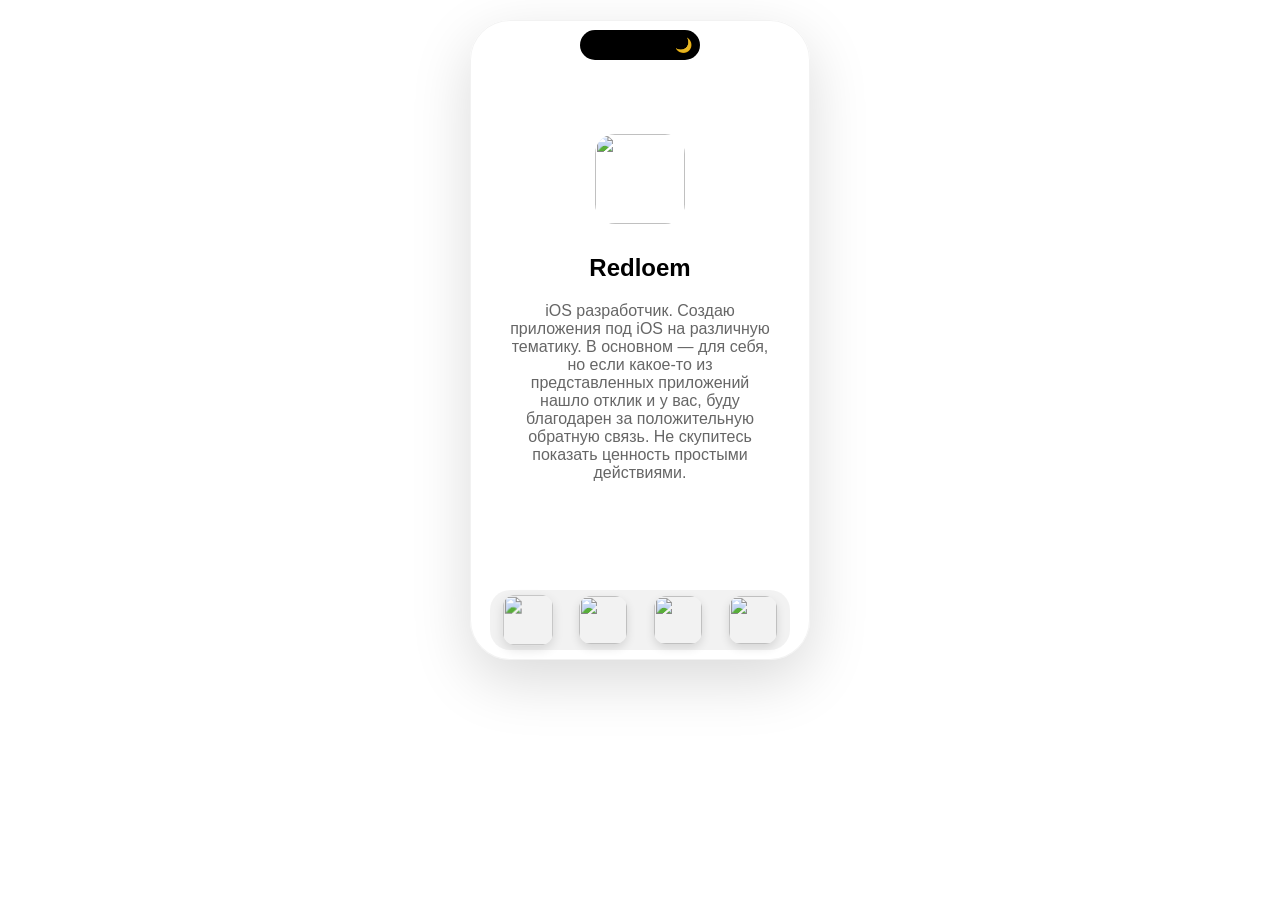
==== index.html @ 440b47f7 "Add files via upload" ====
<!DOCTYPE html>
<html lang="ru">
<head>
  <meta charset="UTF-8">
  <meta name="viewport" content="width=device-width, initial-scale=1.0">

  <!-- тема ДО загрузки -->
  <script>
    if(localStorage.getItem('theme') === 'dark') {
      document.documentElement.classList.add('dark');
    }
  </script>

  <title>Мои приложения</title>

  <!-- CSS -->
  <link rel="stylesheet" href="style.css">
</head>

<body>

<div class="phone">
  <div class="island">
    <div class="island-toggle" onclick="toggleTheme()">🌙</div>
  </div>

  <div class="content">

    <div id="home">
      <div class="center">
        <a href="https://dalink.to/redloem" target="_blank" style="display:inline-block; position:relative; z-index:20;">
          <img class="logo" src="images/logo.png" style="cursor:pointer; display:block;">
        </a>
        <h2>Redloem</h2>
        <div class="desc">
  iOS разработчик. Создаю приложения под iOS на различную тематику.
  В основном — для себя, но если какое-то из представленных приложений
  нашло отклик и у вас, буду благодарен за положительную обратную связь.
  Не скупитесь показать ценность простыми действиями.
</div>
      </div>
    </div>

    <div id="appView" class="hidden">
      <div class="app-header">
        <img id="appIcon" src="images/app1.png" class="app-icon">
        <div class="app-meta">
          <h2 id="detailTitle">App</h2>
          <div id="shortDesc" class="app-desc"></div>
          <a href="#" class="download-btn" id="downloadBtn">
            <img id="downloadIcon" src="images/appstore.png">
            Apple Store
          </a>
        </div>
      </div>

      <div class="section-title">Описание</div>
      <div id="detailDesc" class="full-desc" style="padding:0 10px;"></div>
      <div class="carousel" id="screens"></div>
      <div class="policies" id="policies"></div>
      <div class="reviews" id="reviewsText"></div>
    </div>

  </div>

  <!-- Preview -->
  <div id="previewModal" class="preview-modal hidden">
    <div class="preview-close" onclick="closePreview()">✕</div>
    <img id="previewImg" src="">
    <div class="preview-dots" id="previewDots"></div>
  </div>

  <!-- Tabbar -->
  <div class="tabbar">
    <img src="images/appstore.png" onclick="goHome()">
    <img src="images/app1.png" onclick="openApp('app1')">
    <img src="images/app2.png" onclick="openApp('app2')">
    <img src="images/app3.png" onclick="openApp('app3')">
  </div>

</div>

<!-- JS -->
<script src="app.js"></script>

</body>
</html>
---- style.css ----
* { box-sizing: border-box; }

html {
  background-color: #ffffff;
}

html.dark {
  background-color: #0a0a0a !important;
}

html, body {
  margin: 0;
  font-family: -apple-system, BlinkMacSystemFont, 'Inter', sans-serif;
  color: #000;
  transition: 0.3s;
  height: 100%;
  overflow: hidden;
  min-height: 100vh;
}

body {
  background: transparent !important;
  opacity: 0;
}

html::before {
  content: "";
  position: fixed;
  inset: 0;
  background: #ffffff;
  z-index: -1;
}

html.dark::before {
  background: #0a0a0a;
}

.center {
  text-align: center;
  padding: 30px 20px 20px;
}

.logo {
  width: 90px;
  height: 90px;
  border-radius: 20px;
  margin-top: 20px;
  margin-bottom: 10px;
}

.desc { color: #666; }
html.dark .desc { color: #aaa; }

.phone {
  width: 340px;
  height: 640px;
  margin: 20px auto;
  border-radius: 40px;
  padding: 16px;
  background: #fff;
  box-shadow: 0 20px 60px rgba(0,0,0,0.15);
  position: relative;
  overflow: hidden;
  backdrop-filter: blur(20px);
}

html.dark .phone {
  background: #111;
  box-shadow: 0 20px 60px rgba(255,255,255,0.05);
}

.phone::after {
  content: "";
  position: absolute;
  inset: -10px;
  border-radius: 50px;
  box-shadow: 0 30px 80px rgba(0,0,0,0.2);
  z-index: -1;
}

html.dark .phone::after {
  box-shadow: 0 30px 80px rgba(255,255,255,0.05);
}

.phone::before {
  content: "";
  position: absolute;
  inset: 0;
  border-radius: 40px;
  box-shadow: inset 0 0 0 1px rgba(0,0,0,0.05);
}

html.dark .phone::before {
  box-shadow: inset 0 0 0 1px rgba(255,255,255,0.06);
}

.phone .top-fade {
  position: absolute;
  top: 40px;
  left: 0;
  right: 0;
  height: 40px;
  pointer-events: none;
  background: linear-gradient(to bottom, rgba(255,255,255,0.7), rgba(255,255,255,0));
  z-index: 2;
}

html.dark .phone .top-fade {
  background: linear-gradient(to bottom, rgba(17,17,17,0.7), rgba(17,17,17,0));
}

.island {
  width: 120px;
  height: 30px;
  background: #000;
  border-radius: 20px;
  position: absolute;
  top: 10px;
  left: 50%;
  transform: translateX(-50%);
  z-index: 5;
  display: flex;
  align-items: center;
  justify-content: flex-end;
  padding: 0 8px;
}

html.dark .island {
  background: transparent;
  border: 1px solid rgba(255,255,255,0.2);
}

.island-toggle {
  font-size: 14px;
  cursor: pointer;
  opacity: 0.9;
  transition: transform 0.15s ease, opacity 0.2s ease;
}

.island-toggle:active {
  transform: scale(0.9);
  opacity: 0.6;
}

html.dark .island-toggle {
  color: #fff;
}

.content {
  height: calc(100% - 70px);
  overflow-y: auto;
  padding-top: 48px;
  padding-bottom: 20px;
}

.hidden {
  display: none !important;
}

#appView {
  height: 100%;
  opacity: 0;
  transform: scale(0.95);
  transition: all 0.25s ease;
}

#appView.active {
  opacity: 1;
  transform: scale(1);
}

#home.hidden {
  opacity: 0;
  transform: scale(0.95);
}

.app-header {
  display: flex;
  gap: 10px;
  align-items: flex-start;
  padding: 6px 10px 10px;
}

.app-icon {
  width: 72px;
  height: 72px;
  border-radius: 18px;
}

.app-meta h2 {
  margin: 0;
  font-size: 17px;
}

.app-desc {
  font-size: 13px;
  color: #666;
}

html.dark .app-desc {
  color: #aaa;
}

.full-desc {
  font-size: 13px;
  color: #666;
}

html.dark .full-desc {
  color: #aaa;
}

.carousel {
  display: flex;
  gap: 10px;
  overflow-x: auto;
  padding: 10px 6px;
}

.carousel img {
  width: 160px;
  height: 300px;
  border-radius: 20px;
  object-fit: contain;
  background: #000;
}

.tabbar {
  position: absolute;
  bottom: 10px;
  left: 50%;
  transform: translateX(-50%);
  width: calc(100% - 40px);
  height: 60px;
  background: rgba(0,0,0,0.05);
  border-radius: 20px;
  display: flex;
  justify-content: space-around;
  align-items: center;
}

html.dark .tabbar {
  background: rgba(0,0,0,0.4);
}

.tabbar img {
  width: 48px;
  height: 48px;
  border-radius: 12px;
  cursor: pointer;
}

.tabbar img.active {
  transform: scale(1.05);
}

.preview-modal {
  position: absolute;
  inset: 0;
  background: rgba(0,0,0,0.95);
  display: flex;
  align-items: center;
  justify-content: center;
  z-index: 200;
}

.preview-modal.hidden {
  display: none;
}

.preview-close {
  position: absolute;
  top: 20px;
  right: 20px;
  color: white;
  font-size: 22px;
  cursor: pointer;
}

/* --- FIXES: missing styles from original --- */

.section-title {
  font-weight: 600;
  font-size: 16px;
  margin: 14px 10px 4px;
}

.download-btn {
  display: inline-flex;
  align-items: center;
  gap: 6px;
  margin-top: 4px;
  padding: 5px 10px;
  background: rgba(0,0,0,0.04);
  color: #007aff;
  border-radius: 8px;
  text-decoration: none;
  font-weight: 500;
  font-size: 13px;
  transition: all 0.2s ease;
}

.download-btn img {
  width: 14px;
  height: 14px;
  border-radius: 4px;
}

html.dark .download-btn {
  background: rgba(255,255,255,0.06);
  color: #0a84ff;
}

.policies {
  font-size: 12px;
  color: #8e8e93;
  padding: 8px 12px 0;
  display: flex;
  flex-direction: column;
  gap: 6px;
}

.policies a {
  color: inherit;
  text-decoration: none;
}

.policies a:hover {
  text-decoration: underline;
}

html.dark .policies {
  color: #9a9a9e;
}

.reviews {
  font-size: 12px;
  color: #8e8e93;
  padding: 10px 12px 0;
}

html.dark .reviews {
  color: #9a9a9e;
}

h2 {
  color: #000;
}

html.dark h2 {
  color: #fff;
}

/* fix icon scaling consistency */
.tabbar img {
  box-shadow: 0 4px 10px rgba(0,0,0,0.12);
  transition: transform 0.15s ease, box-shadow 0.2s ease;
}

.tabbar img:active {
  transform: scale(0.92);
}

html.dark .tabbar img.active {
  box-shadow: 0 4px 10px rgba(255,255,255,0.15);
}


/* --- restore missing original behaviors --- */

/* appView color inheritance in dark */
html.dark #appView,
html.dark #home {
  color: #fff;
}

/* smoother transitions for home */
#home {
  transition: all 0.25s ease;
}

/* app meta title truncation */
.app-meta h2 {
  line-height: 1.2;
  white-space: nowrap;
  overflow: hidden;
  text-overflow: ellipsis;
}

/* carousel advanced behavior */
.carousel {
  overflow-y: hidden;
  margin-bottom: 10px;
  margin-top: 4px;
  max-height: 280px;
  overscroll-behavior-x: contain;
  touch-action: pan-x;
}

/* prevent drag/select on screenshots */
.carousel img {
  flex-shrink: 0;
  user-select: none;
  -webkit-user-drag: none;
}

/* preview modal extras */
.preview-modal {
  touch-action: pan-y;
  backdrop-filter: blur(10px);
}

.preview-modal img {
  max-width: 90%;
  max-height: 90%;
  border-radius: 20px;
}

/* preview dots (missing) */
.preview-dots {
  position: absolute;
  bottom: 20px;
  display: flex;
  gap: 6px;
}

.preview-dots span {
  width: 6px;
  height: 6px;
  border-radius: 50%;
  background: rgba(255,255,255,0.4);
}

.preview-dots span.active {
  background: #fff;
}

/* slight improvement for dark tabbar */
html.dark .tabbar {
  border: 1px solid rgba(255,255,255,0.06);
}

/* --- smooth theme transition --- */
.theme-transition,
.theme-transition * {
  transition:
    background-color 0.3s ease,
    color 0.3s ease,
    border-color 0.3s ease,
    box-shadow 0.3s ease;
}

html {
  transition: background-color 0.4s ease;
}

.theme-transition body {
  filter: brightness(0.96);
}
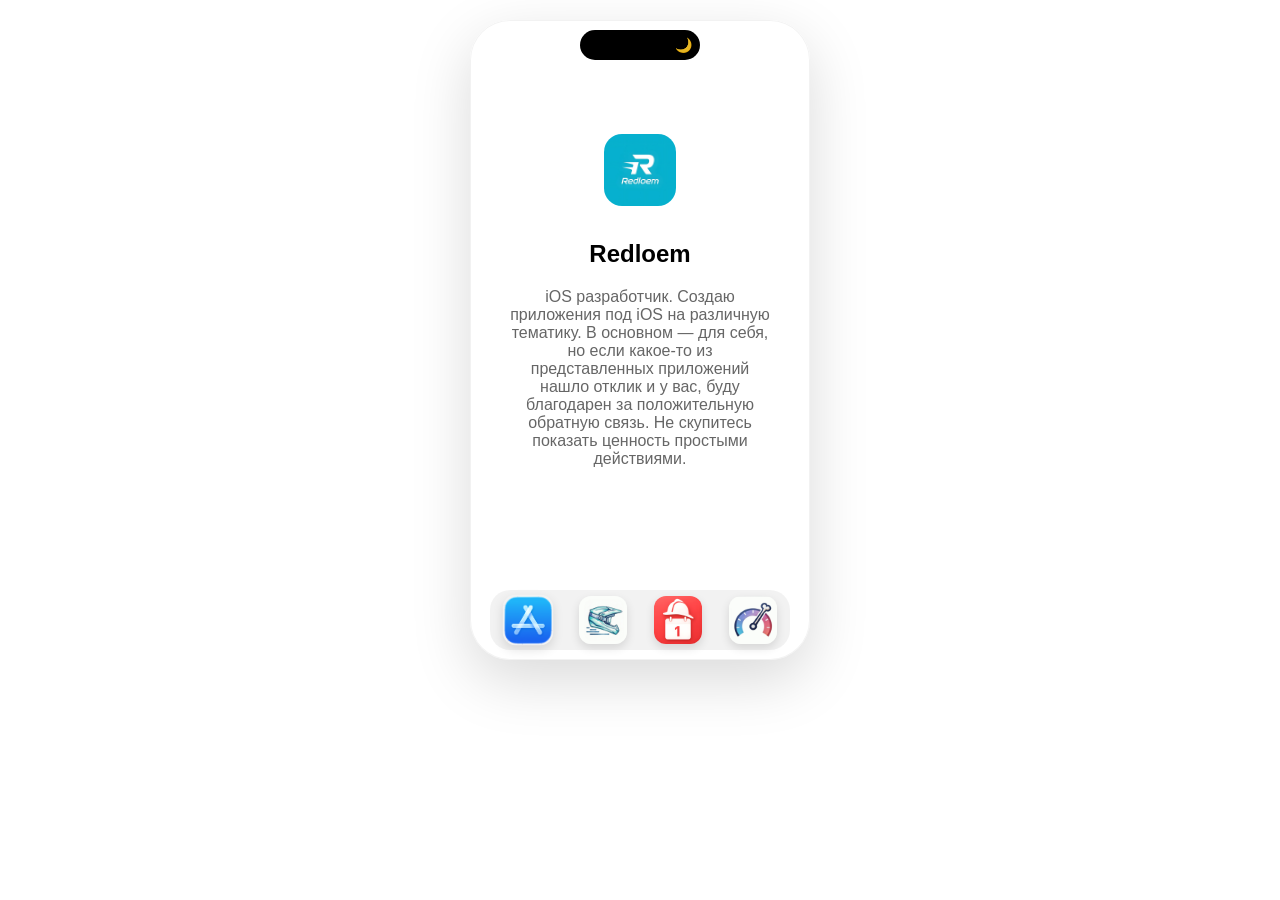
==== commit f433cf88: "Update index.html" ====
--- a/index.html
+++ b/index.html
@@ -15,6 +15,8 @@
 
   <!-- CSS -->
   <link rel="stylesheet" href="style.css">
+  <link rel="preload" as="image" href="images/logo.png">
+  <link rel="preload" as="image" href="images/appstore.png">
 </head>
 
 <body>
@@ -28,8 +30,10 @@
 
     <div id="home">
       <div class="center">
-        <a href="https://dalink.to/redloem" target="_blank" style="display:inline-block; position:relative; z-index:20;">
-          <img class="logo" src="images/logo.png" style="cursor:pointer; display:block;">
+        <a href="https://dalink.to/redloem" target="_blank" style="display:inline-block; position:relative; z-index:20; text-decoration:none;">
+          <div class="app-icon-wrap">
+            <img class="logo app-icon" src="images/logo.png" style="cursor:pointer; display:block;">
+          </div>
         </a>
         <h2>Redloem</h2>
         <div class="desc">
@@ -49,7 +53,7 @@
           <div id="shortDesc" class="app-desc"></div>
           <a href="#" class="download-btn" id="downloadBtn">
             <img id="downloadIcon" src="images/appstore.png">
-            Apple Store
+            <span>Apple Store</span>
           </a>
         </div>
       </div>
@@ -66,7 +70,7 @@
   <!-- Preview -->
   <div id="previewModal" class="preview-modal hidden">
     <div class="preview-close" onclick="closePreview()">✕</div>
-    <img id="previewImg" src="">
+    <img id="previewImg" src="" loading="lazy">
     <div class="preview-dots" id="previewDots"></div>
   </div>
 
@@ -84,4 +88,4 @@
 <script src="app.js"></script>
 
 </body>
-</html>+</html>
